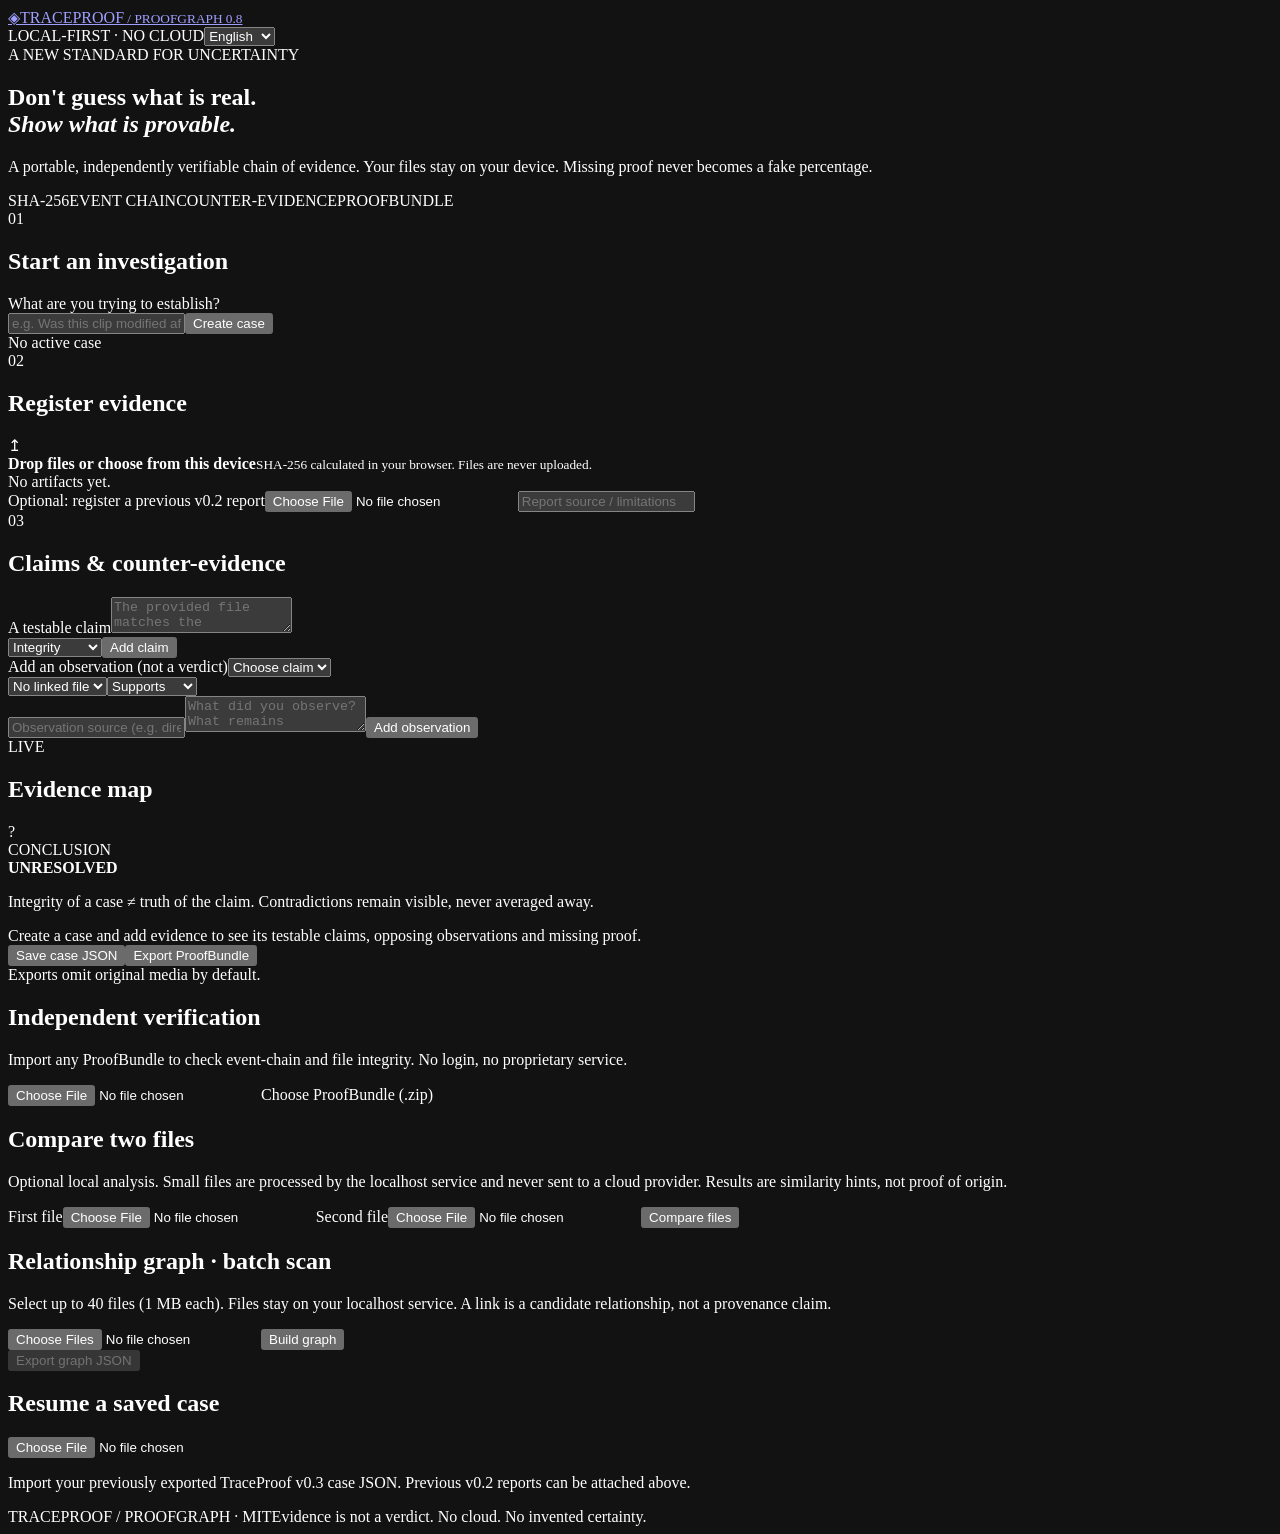
==== traceproof/static/index.html @ 02eaf3a2 "feat: publish traceproof/static/index.html" ====
<!doctype html><html lang="en"><head><meta charset="utf-8"><meta name="viewport" content="width=device-width, initial-scale=1"><meta name="color-scheme" content="dark"><title>TraceProof · ProofGraph</title><link rel="stylesheet" href="/style.css"></head>
<body><div class="app">
<header><a class="brand" href="/"><span class="brandmark">◈</span><span>TRACE<span class="accent">PROOF</span><small> / PROOFGRAPH 0.8</small></span></a><div class="headright"><span class="privacy"><span class="dot"></span><span data-t="offline">LOCAL-FIRST · NO CLOUD</span></span><select aria-label="Language" id="lang"><option value="en">English</option><option value="tr">Türkçe</option><option value="es">Español</option></select></div></header>
<main><section class="hero"><div class="eyebrow" data-t="eyebrow">A NEW STANDARD FOR UNCERTAINTY</div><h1 data-t="hero">Don't guess what is real.<br><em>Show what is provable.</em></h1><p data-t="sub">A portable, independently verifiable chain of evidence. Your files stay on your device. Missing proof never becomes a fake percentage.</p><div class="pillline"><span>SHA-256</span><span>EVENT CHAIN</span><span>COUNTER-EVIDENCE</span><span>PROOFBUNDLE</span></div></section>
<section class="workspace"><div class="left">
<div class="panel"><div class="panelhead"><span class="step">01</span><h2 data-t="newCase">Start an investigation</h2></div><label for="subject" data-t="subjectLabel">What are you trying to establish?</label><div class="entry"><input id="subject" maxlength="500" placeholder="e.g. Was this clip modified after receipt?"><button class="primary" id="create" data-t="create">Create case</button></div><div id="caseTitle" class="subtle" data-t="noCase">No active case</div></div>
<div class="panel"><div class="panelhead"><span class="step">02</span><h2 data-t="addArtifact">Register evidence</h2></div><div id="drop" class="drop" tabindex="0" role="button" aria-label="Choose files"><div class="dropicon">↥</div><strong data-t="drop">Drop files or choose from this device</strong><small data-t="dropHint">SHA-256 calculated in your browser. Files are never uploaded.</small><input id="files" type="file" multiple hidden></div><div id="artifacts" class="entries empty" data-t="noneYet">No artifacts yet.</div><div class="fieldgroup"><label for="report" data-t="legacy">Optional: register a previous v0.2 report</label><input id="report" type="file" accept=".json,application/json"><input id="reportDesc" maxlength="500" placeholder="Report source / limitations"></div></div>
<div class="panel"><div class="panelhead"><span class="step">03</span><h2 data-t="claims">Claims & counter-evidence</h2></div><div class="fieldgroup"><label for="claimText" data-t="claimLabel">A testable claim</label><textarea id="claimText" maxlength="2000" rows="2" placeholder="The provided file matches the originally received version."></textarea><div class="entry"><select id="kind"><option value="integrity">Integrity</option><option value="provenance">Provenance</option><option value="authorship">Authorship</option><option value="context">Context</option><option value="other">Other</option></select><button id="addClaim" class="secondary" data-t="register">Add claim</button></div></div><div class="fieldgroup below"><label for="claimSelect" data-t="observation">Add an observation (not a verdict)</label><select id="claimSelect"><option value="">Choose claim</option></select><div class="entry"><select id="artifactSelect"><option value="">No linked file</option></select><select id="obsState"><option value="supports">Supports</option><option value="contradicts">Contradicts</option><option value="unknown">Unknown</option></select></div><input id="obsSource" maxlength="250" placeholder="Observation source (e.g. direct comparison)"><textarea id="obsDetails" maxlength="5000" rows="2" placeholder="What did you observe? What remains uncertain?"></textarea><button id="addObservation" class="secondary" data-t="registerObservation">Add observation</button></div></div>
</div><div class="right"><div class="panel reportPanel"><div class="panelhead"><span class="step">LIVE</span><h2 data-t="finding">Evidence map</h2></div><div class="status"><div class="statusSymbol">?</div><div><div class="statusLabel" data-t="status">CONCLUSION</div><strong id="verdict" data-t="unresolved">UNRESOLVED</strong></div></div><p class="smallmuted" data-t="policy">Integrity of a case ≠ truth of the claim. Contradictions remain visible, never averaged away.</p><div id="results" class="results"><div class="emptyblock" data-t="startHint">Create a case and add evidence to see its testable claims, opposing observations and missing proof.</div></div><div class="actionbar"><button id="downloadCase" class="secondary" data-t="json">Save case JSON</button><button id="bundle" class="primary" data-t="bundle">Export ProofBundle</button></div><div class="footnote" data-t="noOriginal">Exports omit original media by default.</div></div><div class="panel"><h2 data-t="verifyHead">Independent verification</h2><p class="smallmuted" data-t="verifyInfo">Import any ProofBundle to check event-chain and file integrity. No login, no proprietary service.</p><label class="verifyInput"><input id="verifyFile" type="file" accept=".zip,application/zip"><span data-t="verifyBtn">Choose ProofBundle (.zip)</span></label><pre id="verifyOutput" aria-live="polite"></pre></div><div class="panel"><h2 data-t="compareTitle">Compare two files</h2><p class="smallmuted" data-t="compareInfo">Optional local analysis. Small files are processed by the localhost service and never sent to a cloud provider. Results are similarity hints, not proof of origin.</p><div class="fieldgroup"><label data-t="leftFile" for="compareLeft">First file</label><input id="compareLeft" type="file"><label data-t="rightFile" for="compareRight">Second file</label><input id="compareRight" type="file"><button class="secondary" id="compareBtn" data-t="compareBtn">Compare files</button><pre id="compareOutput" aria-live="polite"></pre></div></div><div class="panel"><h2 data-t="scanTitle">Relationship graph · batch scan</h2><p class="smallmuted" data-t="scanInfo">Select up to 40 files (1 MB each). Files stay on your localhost service. A link is a candidate relationship, not a provenance claim.</p><input id="scanFiles" type="file" multiple><button class="secondary" id="scanBtn" data-t="scanBtn">Build graph</button><div id="graphSummary" class="smallmuted" aria-live="polite"></div><div id="graph" class="graphview" role="img" aria-label="File relationship graph"></div><div id="graphEdges" class="entries"></div><button id="graphExport" class="secondary" disabled data-t="graphExport">Export graph JSON</button></div><div class="panel"><h2 data-t="caseImport">Resume a saved case</h2><input id="loadCase" type="file" accept=".json,application/json"><p class="smallmuted" data-t="loadHint">Import your previously exported TraceProof v0.3 case JSON. Previous v0.2 reports can be attached above.</p></div></div></section>
</main><footer><span>TRACEPROOF / PROOFGRAPH · MIT</span><span data-t="footer">Evidence is not a verdict. No cloud. No invented certainty.</span></footer></div><div class="toast" id="toast" role="status" aria-live="polite"></div><script src="/app.js" defer></script></body></html>
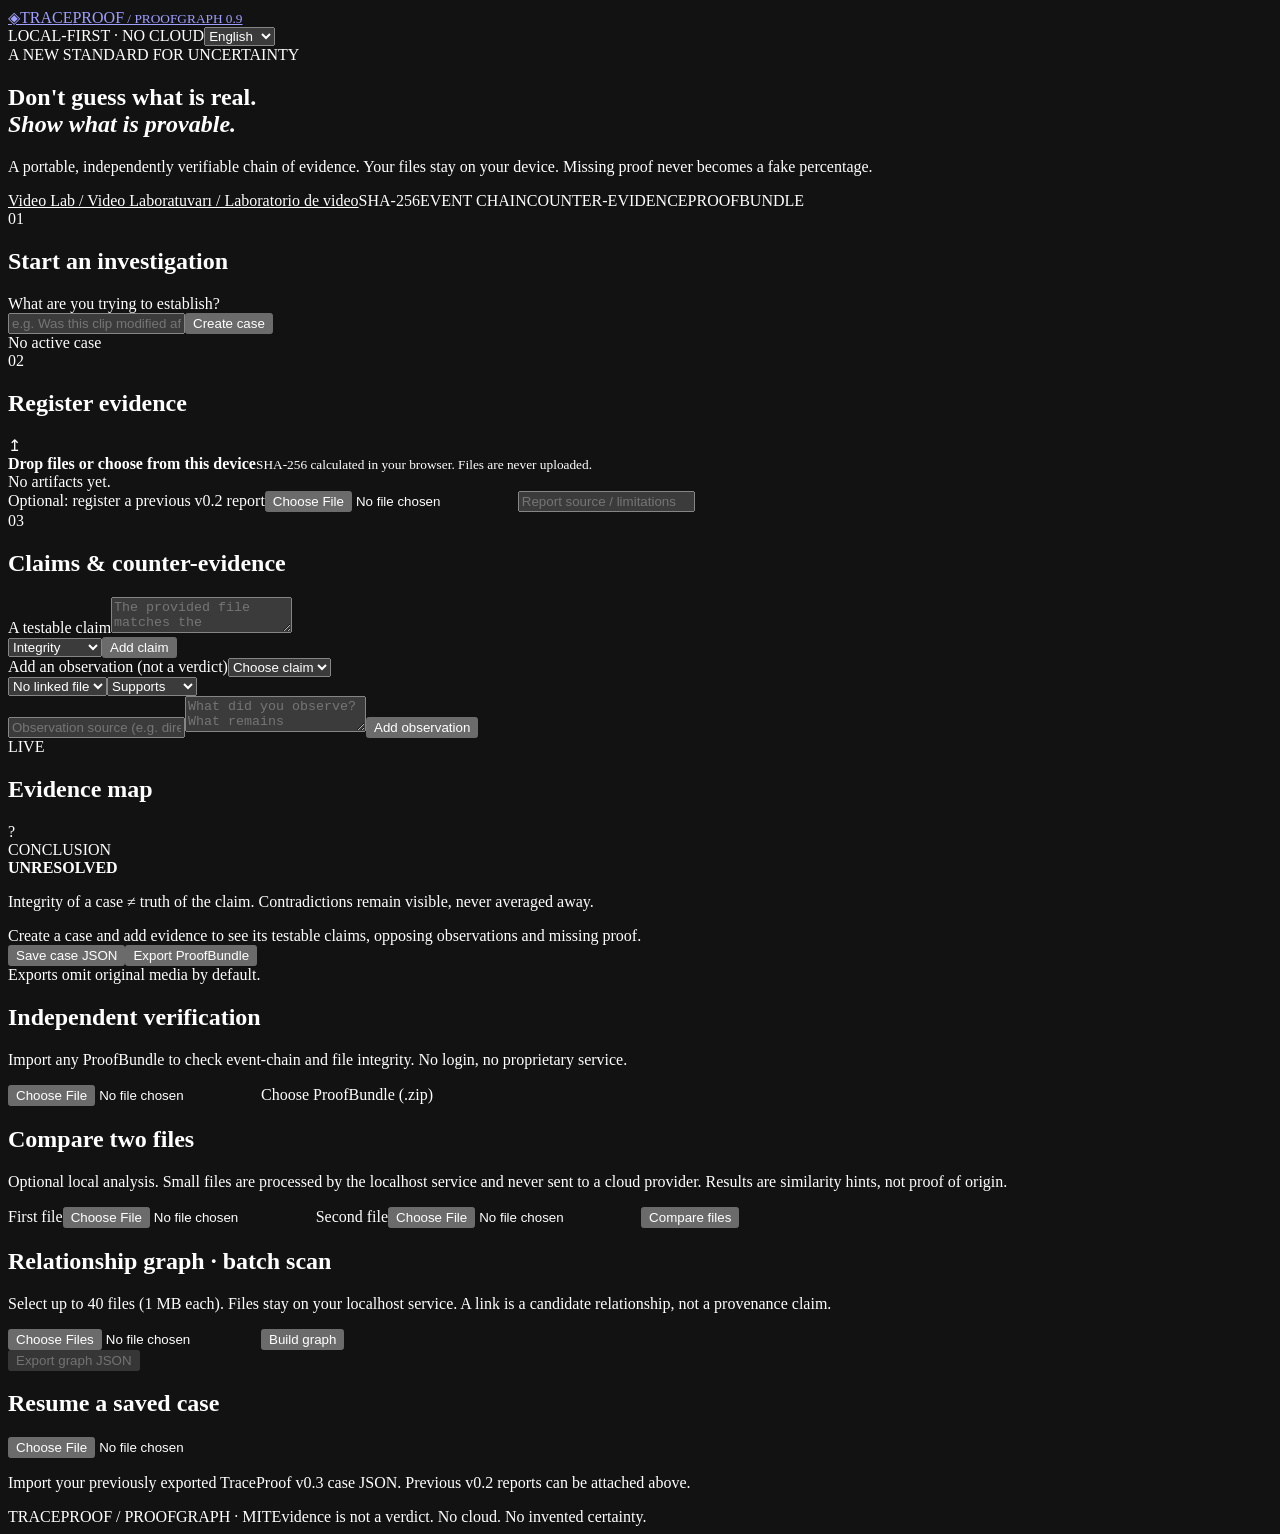
==== commit 77311aeb: "feat: link video lab from main ProofGraph workspace" ====
--- a/traceproof/static/index.html
+++ b/traceproof/static/index.html
@@ -1,7 +1,7 @@
 <!doctype html><html lang="en"><head><meta charset="utf-8"><meta name="viewport" content="width=device-width, initial-scale=1"><meta name="color-scheme" content="dark"><title>TraceProof · ProofGraph</title><link rel="stylesheet" href="/style.css"></head>
 <body><div class="app">
-<header><a class="brand" href="/"><span class="brandmark">◈</span><span>TRACE<span class="accent">PROOF</span><small> / PROOFGRAPH 0.8</small></span></a><div class="headright"><span class="privacy"><span class="dot"></span><span data-t="offline">LOCAL-FIRST · NO CLOUD</span></span><select aria-label="Language" id="lang"><option value="en">English</option><option value="tr">Türkçe</option><option value="es">Español</option></select></div></header>
-<main><section class="hero"><div class="eyebrow" data-t="eyebrow">A NEW STANDARD FOR UNCERTAINTY</div><h1 data-t="hero">Don't guess what is real.<br><em>Show what is provable.</em></h1><p data-t="sub">A portable, independently verifiable chain of evidence. Your files stay on your device. Missing proof never becomes a fake percentage.</p><div class="pillline"><span>SHA-256</span><span>EVENT CHAIN</span><span>COUNTER-EVIDENCE</span><span>PROOFBUNDLE</span></div></section>
+<header><a class="brand" href="/"><span class="brandmark">◈</span><span>TRACE<span class="accent">PROOF</span><small> / PROOFGRAPH 0.9</small></span></a><div class="headright"><span class="privacy"><span class="dot"></span><span data-t="offline">LOCAL-FIRST · NO CLOUD</span></span><select aria-label="Language" id="lang"><option value="en">English</option><option value="tr">Türkçe</option><option value="es">Español</option></select></div></header>
+<main><section class="hero"><div class="eyebrow" data-t="eyebrow">A NEW STANDARD FOR UNCERTAINTY</div><h1 data-t="hero">Don't guess what is real.<br><em>Show what is provable.</em></h1><p data-t="sub">A portable, independently verifiable chain of evidence. Your files stay on your device. Missing proof never becomes a fake percentage.</p><div class="pillline"><a href="/video" style="color:inherit;text-decoration:underline">Video Lab / Video Laboratuvarı / Laboratorio de video</a><span>SHA-256</span><span>EVENT CHAIN</span><span>COUNTER-EVIDENCE</span><span>PROOFBUNDLE</span></div></section>
 <section class="workspace"><div class="left">
 <div class="panel"><div class="panelhead"><span class="step">01</span><h2 data-t="newCase">Start an investigation</h2></div><label for="subject" data-t="subjectLabel">What are you trying to establish?</label><div class="entry"><input id="subject" maxlength="500" placeholder="e.g. Was this clip modified after receipt?"><button class="primary" id="create" data-t="create">Create case</button></div><div id="caseTitle" class="subtle" data-t="noCase">No active case</div></div>
 <div class="panel"><div class="panelhead"><span class="step">02</span><h2 data-t="addArtifact">Register evidence</h2></div><div id="drop" class="drop" tabindex="0" role="button" aria-label="Choose files"><div class="dropicon">↥</div><strong data-t="drop">Drop files or choose from this device</strong><small data-t="dropHint">SHA-256 calculated in your browser. Files are never uploaded.</small><input id="files" type="file" multiple hidden></div><div id="artifacts" class="entries empty" data-t="noneYet">No artifacts yet.</div><div class="fieldgroup"><label for="report" data-t="legacy">Optional: register a previous v0.2 report</label><input id="report" type="file" accept=".json,application/json"><input id="reportDesc" maxlength="500" placeholder="Report source / limitations"></div></div>
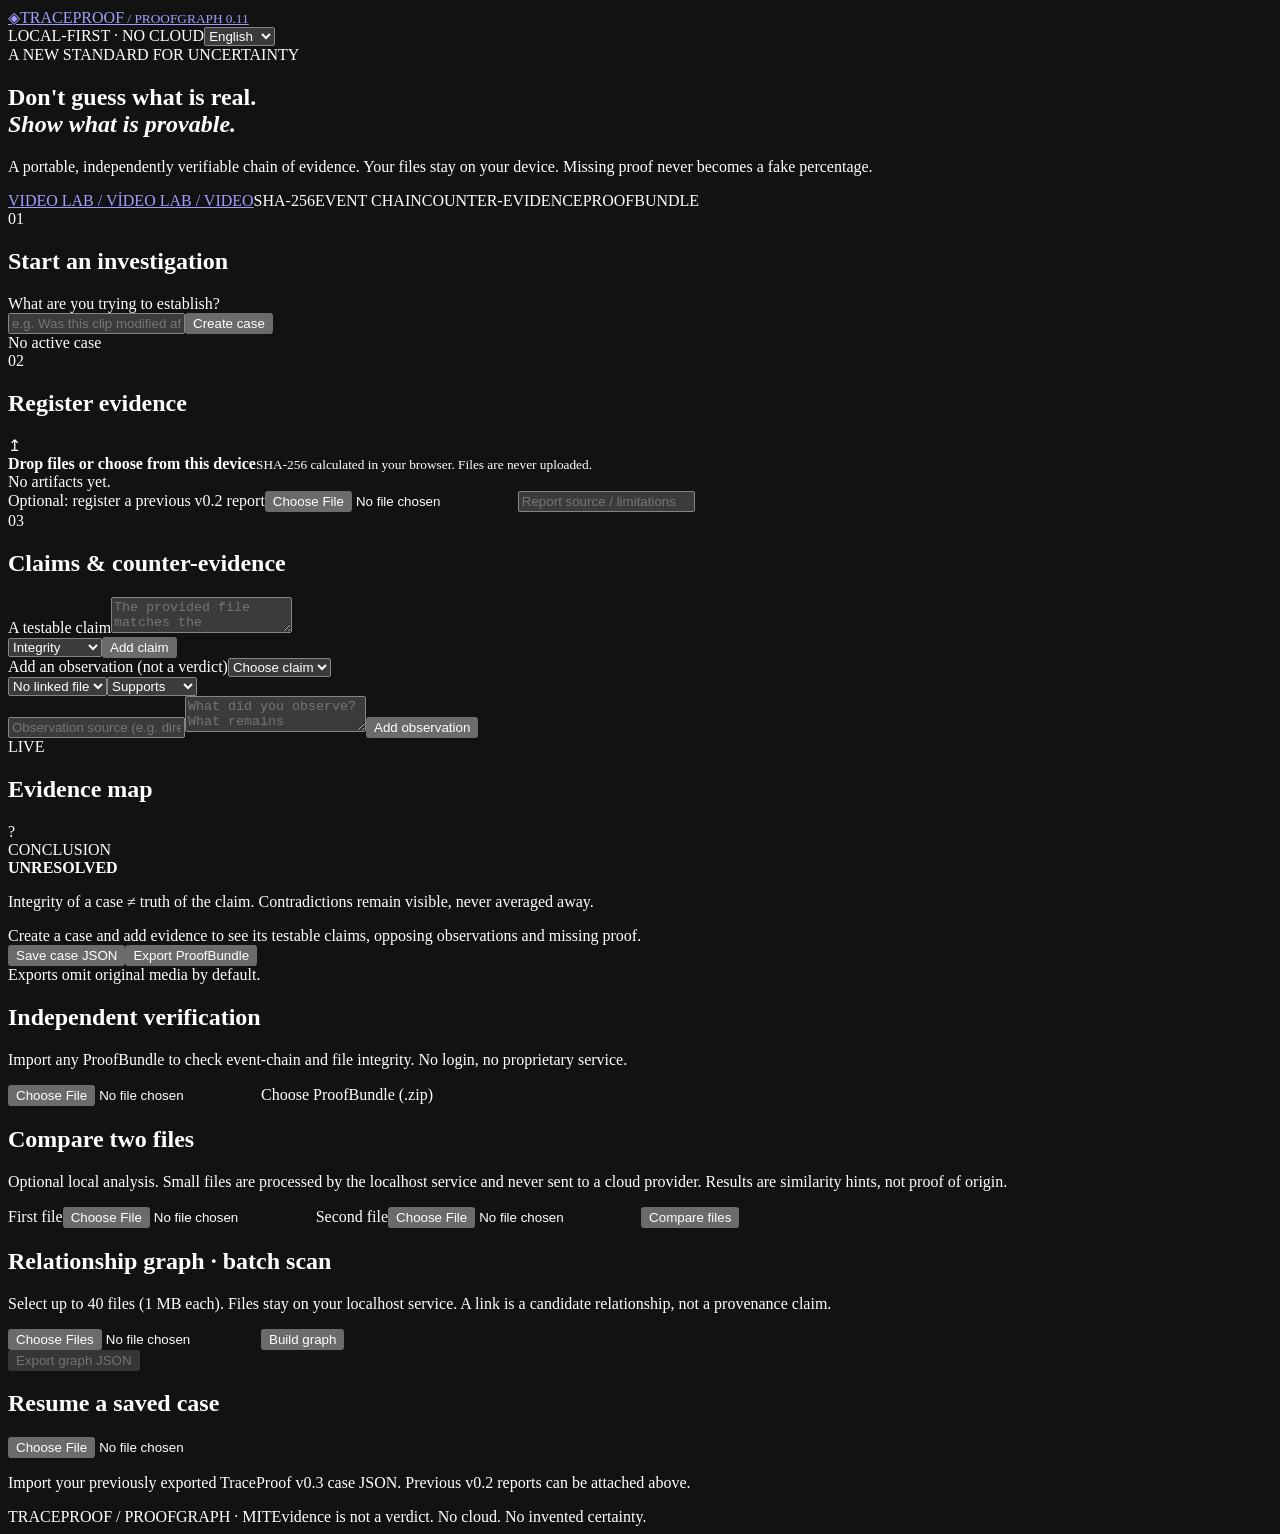
==== commit 94acba30: "release(v0.11): large-video UI and package version" ====
--- a/traceproof/static/index.html
+++ b/traceproof/static/index.html
@@ -1,7 +1,7 @@
 <!doctype html><html lang="en"><head><meta charset="utf-8"><meta name="viewport" content="width=device-width, initial-scale=1"><meta name="color-scheme" content="dark"><title>TraceProof · ProofGraph</title><link rel="stylesheet" href="/style.css"></head>
 <body><div class="app">
-<header><a class="brand" href="/"><span class="brandmark">◈</span><span>TRACE<span class="accent">PROOF</span><small> / PROOFGRAPH 0.9</small></span></a><div class="headright"><span class="privacy"><span class="dot"></span><span data-t="offline">LOCAL-FIRST · NO CLOUD</span></span><select aria-label="Language" id="lang"><option value="en">English</option><option value="tr">Türkçe</option><option value="es">Español</option></select></div></header>
-<main><section class="hero"><div class="eyebrow" data-t="eyebrow">A NEW STANDARD FOR UNCERTAINTY</div><h1 data-t="hero">Don't guess what is real.<br><em>Show what is provable.</em></h1><p data-t="sub">A portable, independently verifiable chain of evidence. Your files stay on your device. Missing proof never becomes a fake percentage.</p><div class="pillline"><a href="/video" style="color:inherit;text-decoration:underline">Video Lab / Video Laboratuvarı / Laboratorio de video</a><span>SHA-256</span><span>EVENT CHAIN</span><span>COUNTER-EVIDENCE</span><span>PROOFBUNDLE</span></div></section>
+<header><a class="brand" href="/"><span class="brandmark">◈</span><span>TRACE<span class="accent">PROOF</span><small> / PROOFGRAPH 0.11</small></span></a><div class="headright"><span class="privacy"><span class="dot"></span><span data-t="offline">LOCAL-FIRST · NO CLOUD</span></span><select aria-label="Language" id="lang"><option value="en">English</option><option value="tr">Türkçe</option><option value="es">Español</option></select></div></header>
+<main><section class="hero"><div class="eyebrow" data-t="eyebrow">A NEW STANDARD FOR UNCERTAINTY</div><h1 data-t="hero">Don't guess what is real.<br><em>Show what is provable.</em></h1><p data-t="sub">A portable, independently verifiable chain of evidence. Your files stay on your device. Missing proof never becomes a fake percentage.</p><div class="pillline"><a href="/video">VIDEO LAB / VİDEO LAB / VIDEO</a><span>SHA-256</span><span>EVENT CHAIN</span><span>COUNTER-EVIDENCE</span><span>PROOFBUNDLE</span></div></section>
 <section class="workspace"><div class="left">
 <div class="panel"><div class="panelhead"><span class="step">01</span><h2 data-t="newCase">Start an investigation</h2></div><label for="subject" data-t="subjectLabel">What are you trying to establish?</label><div class="entry"><input id="subject" maxlength="500" placeholder="e.g. Was this clip modified after receipt?"><button class="primary" id="create" data-t="create">Create case</button></div><div id="caseTitle" class="subtle" data-t="noCase">No active case</div></div>
 <div class="panel"><div class="panelhead"><span class="step">02</span><h2 data-t="addArtifact">Register evidence</h2></div><div id="drop" class="drop" tabindex="0" role="button" aria-label="Choose files"><div class="dropicon">↥</div><strong data-t="drop">Drop files or choose from this device</strong><small data-t="dropHint">SHA-256 calculated in your browser. Files are never uploaded.</small><input id="files" type="file" multiple hidden></div><div id="artifacts" class="entries empty" data-t="noneYet">No artifacts yet.</div><div class="fieldgroup"><label for="report" data-t="legacy">Optional: register a previous v0.2 report</label><input id="report" type="file" accept=".json,application/json"><input id="reportDesc" maxlength="500" placeholder="Report source / limitations"></div></div>
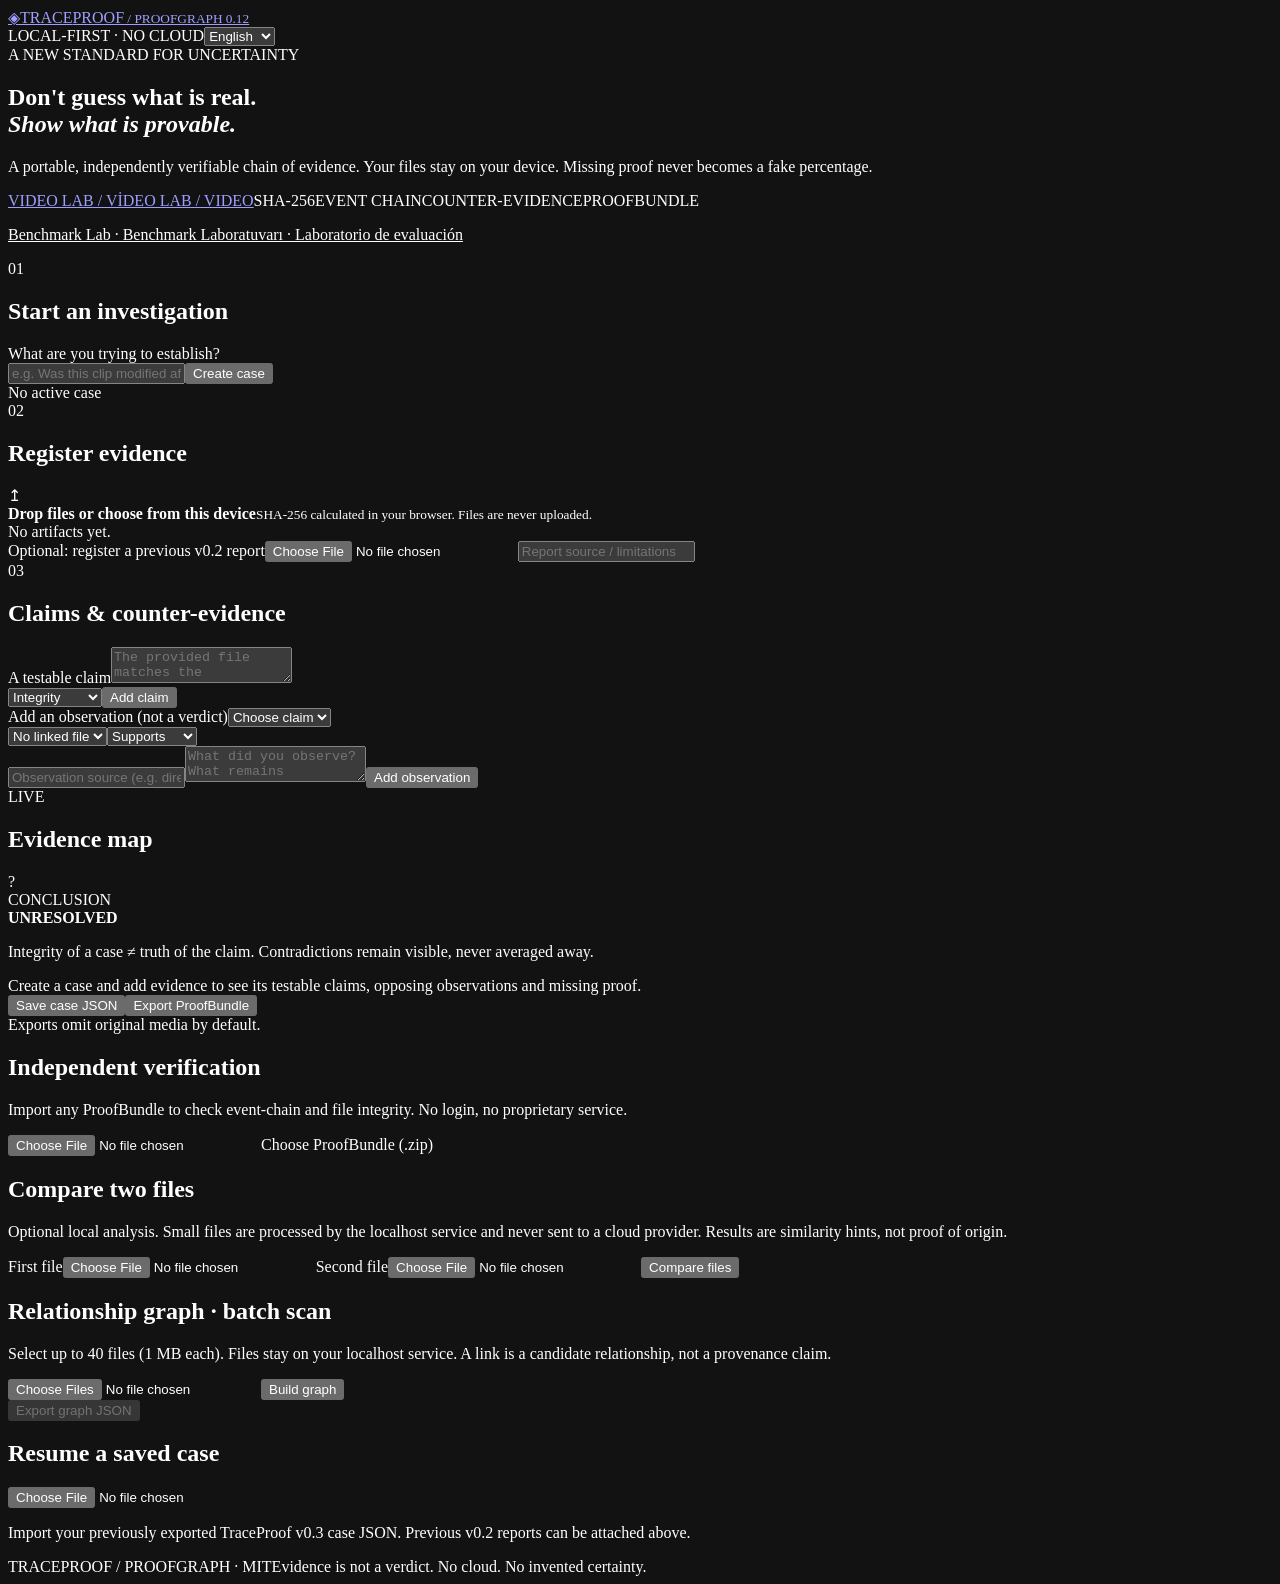
==== commit 7943b719: "feat(v0.12): visualize evaluation locally and regression-test benchmark" ====
--- a/traceproof/static/index.html
+++ b/traceproof/static/index.html
@@ -1,7 +1,7 @@
 <!doctype html><html lang="en"><head><meta charset="utf-8"><meta name="viewport" content="width=device-width, initial-scale=1"><meta name="color-scheme" content="dark"><title>TraceProof · ProofGraph</title><link rel="stylesheet" href="/style.css"></head>
 <body><div class="app">
-<header><a class="brand" href="/"><span class="brandmark">◈</span><span>TRACE<span class="accent">PROOF</span><small> / PROOFGRAPH 0.11</small></span></a><div class="headright"><span class="privacy"><span class="dot"></span><span data-t="offline">LOCAL-FIRST · NO CLOUD</span></span><select aria-label="Language" id="lang"><option value="en">English</option><option value="tr">Türkçe</option><option value="es">Español</option></select></div></header>
-<main><section class="hero"><div class="eyebrow" data-t="eyebrow">A NEW STANDARD FOR UNCERTAINTY</div><h1 data-t="hero">Don't guess what is real.<br><em>Show what is provable.</em></h1><p data-t="sub">A portable, independently verifiable chain of evidence. Your files stay on your device. Missing proof never becomes a fake percentage.</p><div class="pillline"><a href="/video">VIDEO LAB / VİDEO LAB / VIDEO</a><span>SHA-256</span><span>EVENT CHAIN</span><span>COUNTER-EVIDENCE</span><span>PROOFBUNDLE</span></div></section>
+<header><a class="brand" href="/"><span class="brandmark">◈</span><span>TRACE<span class="accent">PROOF</span><small> / PROOFGRAPH 0.12</small></span></a><div class="headright"><span class="privacy"><span class="dot"></span><span data-t="offline">LOCAL-FIRST · NO CLOUD</span></span><select aria-label="Language" id="lang"><option value="en">English</option><option value="tr">Türkçe</option><option value="es">Español</option></select></div></header>
+<main><section class="hero"><div class="eyebrow" data-t="eyebrow">A NEW STANDARD FOR UNCERTAINTY</div><h1 data-t="hero">Don't guess what is real.<br><em>Show what is provable.</em></h1><p data-t="sub">A portable, independently verifiable chain of evidence. Your files stay on your device. Missing proof never becomes a fake percentage.</p><div class="pillline"><a href="/video">VIDEO LAB / VİDEO LAB / VIDEO</a><span>SHA-256</span><span>EVENT CHAIN</span><span>COUNTER-EVIDENCE</span><span>PROOFBUNDLE</span><p><a href="/benchmark" style="color:inherit;text-decoration:underline">Benchmark Lab · Benchmark Laboratuvarı · Laboratorio de evaluación</a></p></div></section>
 <section class="workspace"><div class="left">
 <div class="panel"><div class="panelhead"><span class="step">01</span><h2 data-t="newCase">Start an investigation</h2></div><label for="subject" data-t="subjectLabel">What are you trying to establish?</label><div class="entry"><input id="subject" maxlength="500" placeholder="e.g. Was this clip modified after receipt?"><button class="primary" id="create" data-t="create">Create case</button></div><div id="caseTitle" class="subtle" data-t="noCase">No active case</div></div>
 <div class="panel"><div class="panelhead"><span class="step">02</span><h2 data-t="addArtifact">Register evidence</h2></div><div id="drop" class="drop" tabindex="0" role="button" aria-label="Choose files"><div class="dropicon">↥</div><strong data-t="drop">Drop files or choose from this device</strong><small data-t="dropHint">SHA-256 calculated in your browser. Files are never uploaded.</small><input id="files" type="file" multiple hidden></div><div id="artifacts" class="entries empty" data-t="noneYet">No artifacts yet.</div><div class="fieldgroup"><label for="report" data-t="legacy">Optional: register a previous v0.2 report</label><input id="report" type="file" accept=".json,application/json"><input id="reportDesc" maxlength="500" placeholder="Report source / limitations"></div></div>
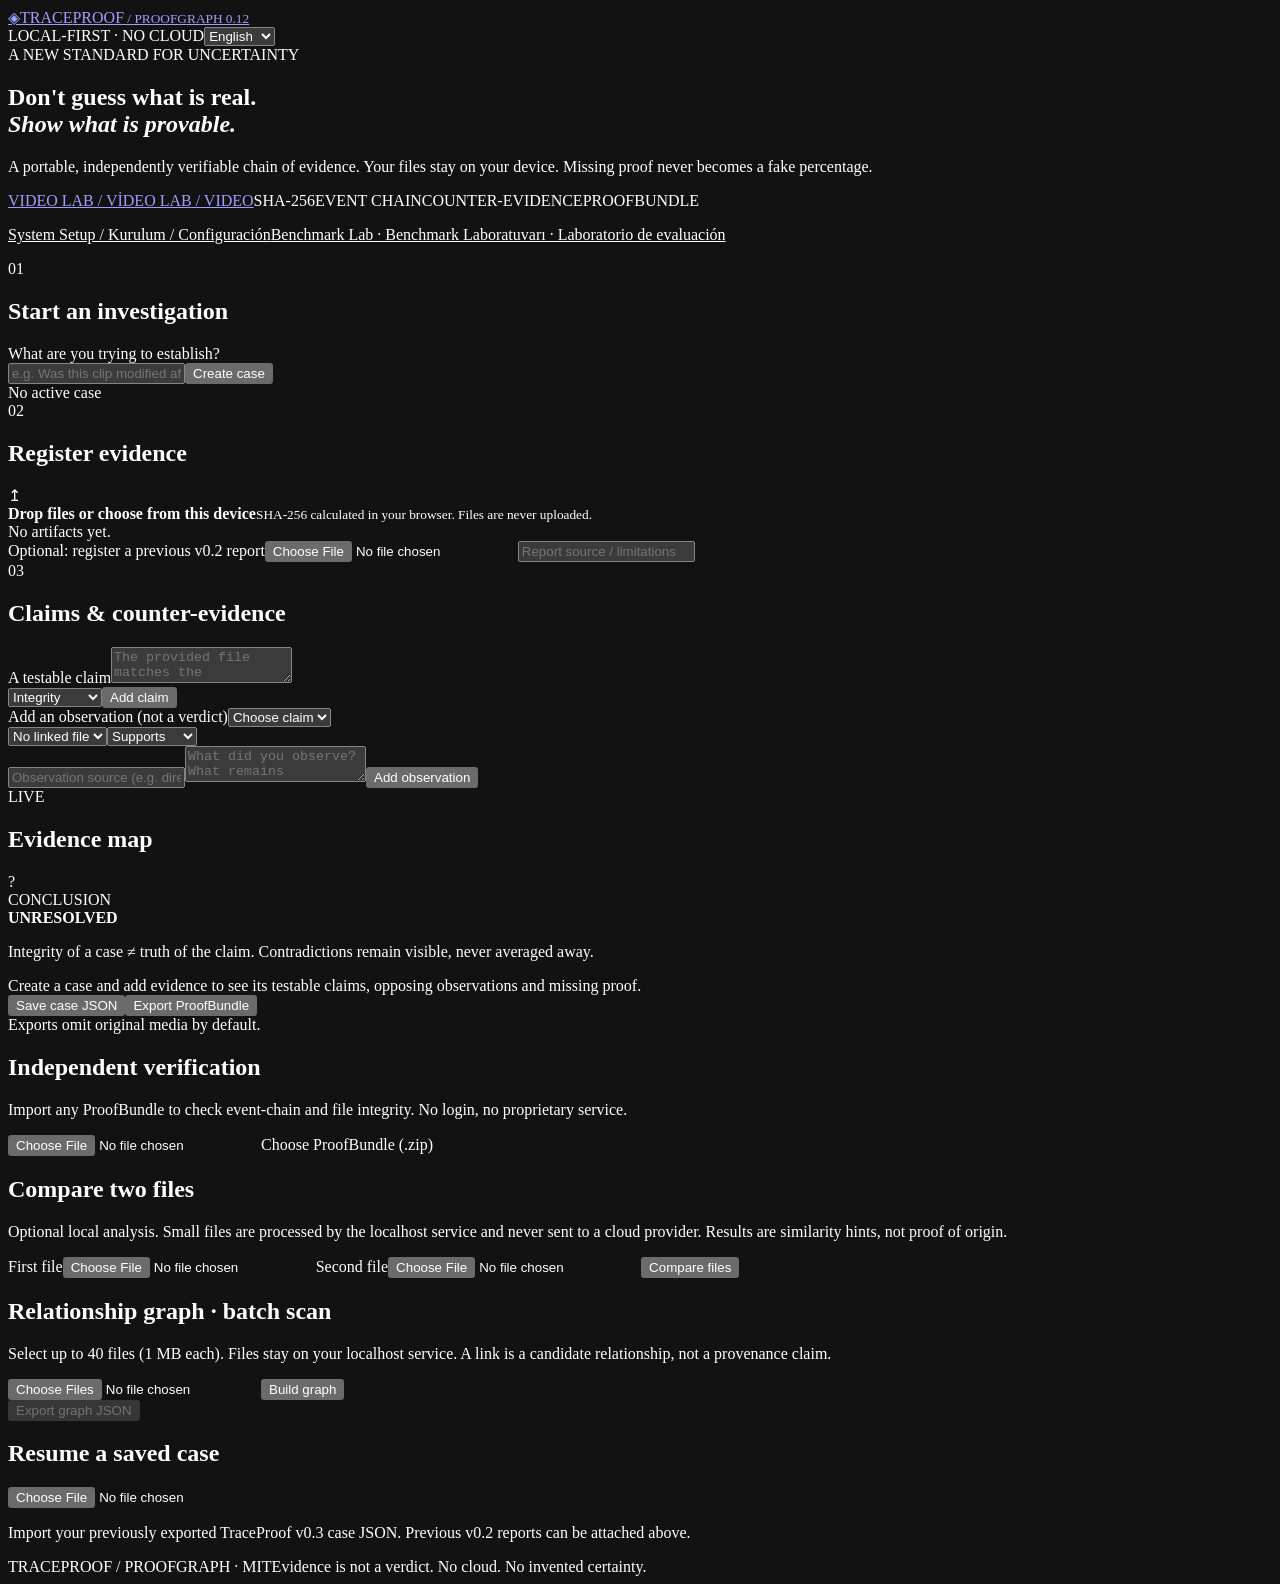
==== commit f78cc0f0: "feat(v0.13): multilingual setup workspace and Python compatibility" ====
--- a/traceproof/static/index.html
+++ b/traceproof/static/index.html
@@ -1,7 +1,7 @@
 <!doctype html><html lang="en"><head><meta charset="utf-8"><meta name="viewport" content="width=device-width, initial-scale=1"><meta name="color-scheme" content="dark"><title>TraceProof · ProofGraph</title><link rel="stylesheet" href="/style.css"></head>
 <body><div class="app">
 <header><a class="brand" href="/"><span class="brandmark">◈</span><span>TRACE<span class="accent">PROOF</span><small> / PROOFGRAPH 0.12</small></span></a><div class="headright"><span class="privacy"><span class="dot"></span><span data-t="offline">LOCAL-FIRST · NO CLOUD</span></span><select aria-label="Language" id="lang"><option value="en">English</option><option value="tr">Türkçe</option><option value="es">Español</option></select></div></header>
-<main><section class="hero"><div class="eyebrow" data-t="eyebrow">A NEW STANDARD FOR UNCERTAINTY</div><h1 data-t="hero">Don't guess what is real.<br><em>Show what is provable.</em></h1><p data-t="sub">A portable, independently verifiable chain of evidence. Your files stay on your device. Missing proof never becomes a fake percentage.</p><div class="pillline"><a href="/video">VIDEO LAB / VİDEO LAB / VIDEO</a><span>SHA-256</span><span>EVENT CHAIN</span><span>COUNTER-EVIDENCE</span><span>PROOFBUNDLE</span><p><a href="/benchmark" style="color:inherit;text-decoration:underline">Benchmark Lab · Benchmark Laboratuvarı · Laboratorio de evaluación</a></p></div></section>
+<main><section class="hero"><div class="eyebrow" data-t="eyebrow">A NEW STANDARD FOR UNCERTAINTY</div><h1 data-t="hero">Don't guess what is real.<br><em>Show what is provable.</em></h1><p data-t="sub">A portable, independently verifiable chain of evidence. Your files stay on your device. Missing proof never becomes a fake percentage.</p><div class="pillline"><a href="/video">VIDEO LAB / VİDEO LAB / VIDEO</a><span>SHA-256</span><span>EVENT CHAIN</span><span>COUNTER-EVIDENCE</span><span>PROOFBUNDLE</span><p><a href="/setup" style="color:inherit;text-decoration:underline">System Setup / Kurulum / Configuración</a><a href="/benchmark" style="color:inherit;text-decoration:underline">Benchmark Lab · Benchmark Laboratuvarı · Laboratorio de evaluación</a></p></div></section>
 <section class="workspace"><div class="left">
 <div class="panel"><div class="panelhead"><span class="step">01</span><h2 data-t="newCase">Start an investigation</h2></div><label for="subject" data-t="subjectLabel">What are you trying to establish?</label><div class="entry"><input id="subject" maxlength="500" placeholder="e.g. Was this clip modified after receipt?"><button class="primary" id="create" data-t="create">Create case</button></div><div id="caseTitle" class="subtle" data-t="noCase">No active case</div></div>
 <div class="panel"><div class="panelhead"><span class="step">02</span><h2 data-t="addArtifact">Register evidence</h2></div><div id="drop" class="drop" tabindex="0" role="button" aria-label="Choose files"><div class="dropicon">↥</div><strong data-t="drop">Drop files or choose from this device</strong><small data-t="dropHint">SHA-256 calculated in your browser. Files are never uploaded.</small><input id="files" type="file" multiple hidden></div><div id="artifacts" class="entries empty" data-t="noneYet">No artifacts yet.</div><div class="fieldgroup"><label for="report" data-t="legacy">Optional: register a previous v0.2 report</label><input id="report" type="file" accept=".json,application/json"><input id="reportDesc" maxlength="500" placeholder="Report source / limitations"></div></div>
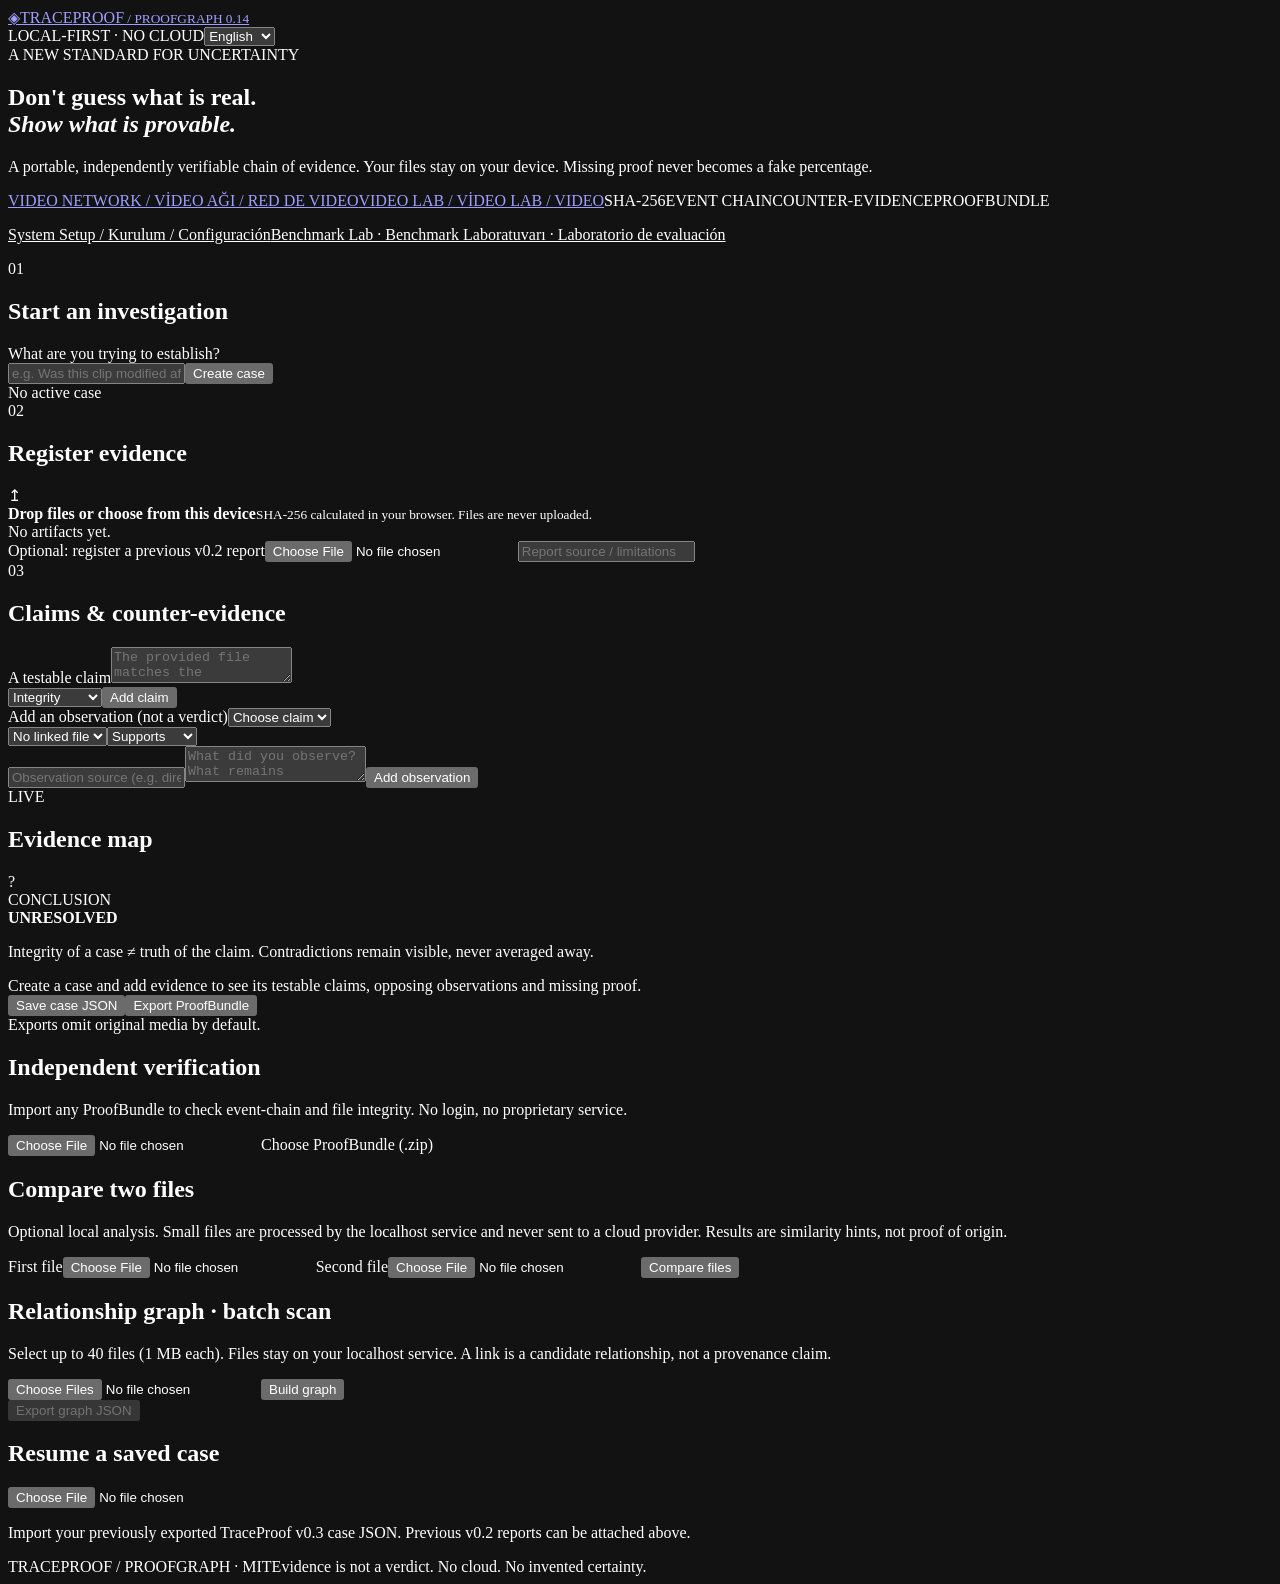
==== commit ff093f35: "feat(v0.14): add multilingual local video network viewer and setup instructions" ====
--- a/traceproof/static/index.html
+++ b/traceproof/static/index.html
@@ -1,7 +1,7 @@
 <!doctype html><html lang="en"><head><meta charset="utf-8"><meta name="viewport" content="width=device-width, initial-scale=1"><meta name="color-scheme" content="dark"><title>TraceProof · ProofGraph</title><link rel="stylesheet" href="/style.css"></head>
 <body><div class="app">
-<header><a class="brand" href="/"><span class="brandmark">◈</span><span>TRACE<span class="accent">PROOF</span><small> / PROOFGRAPH 0.12</small></span></a><div class="headright"><span class="privacy"><span class="dot"></span><span data-t="offline">LOCAL-FIRST · NO CLOUD</span></span><select aria-label="Language" id="lang"><option value="en">English</option><option value="tr">Türkçe</option><option value="es">Español</option></select></div></header>
-<main><section class="hero"><div class="eyebrow" data-t="eyebrow">A NEW STANDARD FOR UNCERTAINTY</div><h1 data-t="hero">Don't guess what is real.<br><em>Show what is provable.</em></h1><p data-t="sub">A portable, independently verifiable chain of evidence. Your files stay on your device. Missing proof never becomes a fake percentage.</p><div class="pillline"><a href="/video">VIDEO LAB / VİDEO LAB / VIDEO</a><span>SHA-256</span><span>EVENT CHAIN</span><span>COUNTER-EVIDENCE</span><span>PROOFBUNDLE</span><p><a href="/setup" style="color:inherit;text-decoration:underline">System Setup / Kurulum / Configuración</a><a href="/benchmark" style="color:inherit;text-decoration:underline">Benchmark Lab · Benchmark Laboratuvarı · Laboratorio de evaluación</a></p></div></section>
+<header><a class="brand" href="/"><span class="brandmark">◈</span><span>TRACE<span class="accent">PROOF</span><small> / PROOFGRAPH 0.14</small></span></a><div class="headright"><span class="privacy"><span class="dot"></span><span data-t="offline">LOCAL-FIRST · NO CLOUD</span></span><select aria-label="Language" id="lang"><option value="en">English</option><option value="tr">Türkçe</option><option value="es">Español</option></select></div></header>
+<main><section class="hero"><div class="eyebrow" data-t="eyebrow">A NEW STANDARD FOR UNCERTAINTY</div><h1 data-t="hero">Don't guess what is real.<br><em>Show what is provable.</em></h1><p data-t="sub">A portable, independently verifiable chain of evidence. Your files stay on your device. Missing proof never becomes a fake percentage.</p><div class="pillline"><a href="/network">VIDEO NETWORK / VİDEO AĞI / RED DE VIDEO</a><a href="/video">VIDEO LAB / VİDEO LAB / VIDEO</a><span>SHA-256</span><span>EVENT CHAIN</span><span>COUNTER-EVIDENCE</span><span>PROOFBUNDLE</span><p><a href="/setup" style="color:inherit;text-decoration:underline">System Setup / Kurulum / Configuración</a><a href="/benchmark" style="color:inherit;text-decoration:underline">Benchmark Lab · Benchmark Laboratuvarı · Laboratorio de evaluación</a></p></div></section>
 <section class="workspace"><div class="left">
 <div class="panel"><div class="panelhead"><span class="step">01</span><h2 data-t="newCase">Start an investigation</h2></div><label for="subject" data-t="subjectLabel">What are you trying to establish?</label><div class="entry"><input id="subject" maxlength="500" placeholder="e.g. Was this clip modified after receipt?"><button class="primary" id="create" data-t="create">Create case</button></div><div id="caseTitle" class="subtle" data-t="noCase">No active case</div></div>
 <div class="panel"><div class="panelhead"><span class="step">02</span><h2 data-t="addArtifact">Register evidence</h2></div><div id="drop" class="drop" tabindex="0" role="button" aria-label="Choose files"><div class="dropicon">↥</div><strong data-t="drop">Drop files or choose from this device</strong><small data-t="dropHint">SHA-256 calculated in your browser. Files are never uploaded.</small><input id="files" type="file" multiple hidden></div><div id="artifacts" class="entries empty" data-t="noneYet">No artifacts yet.</div><div class="fieldgroup"><label for="report" data-t="legacy">Optional: register a previous v0.2 report</label><input id="report" type="file" accept=".json,application/json"><input id="reportDesc" maxlength="500" placeholder="Report source / limitations"></div></div>
